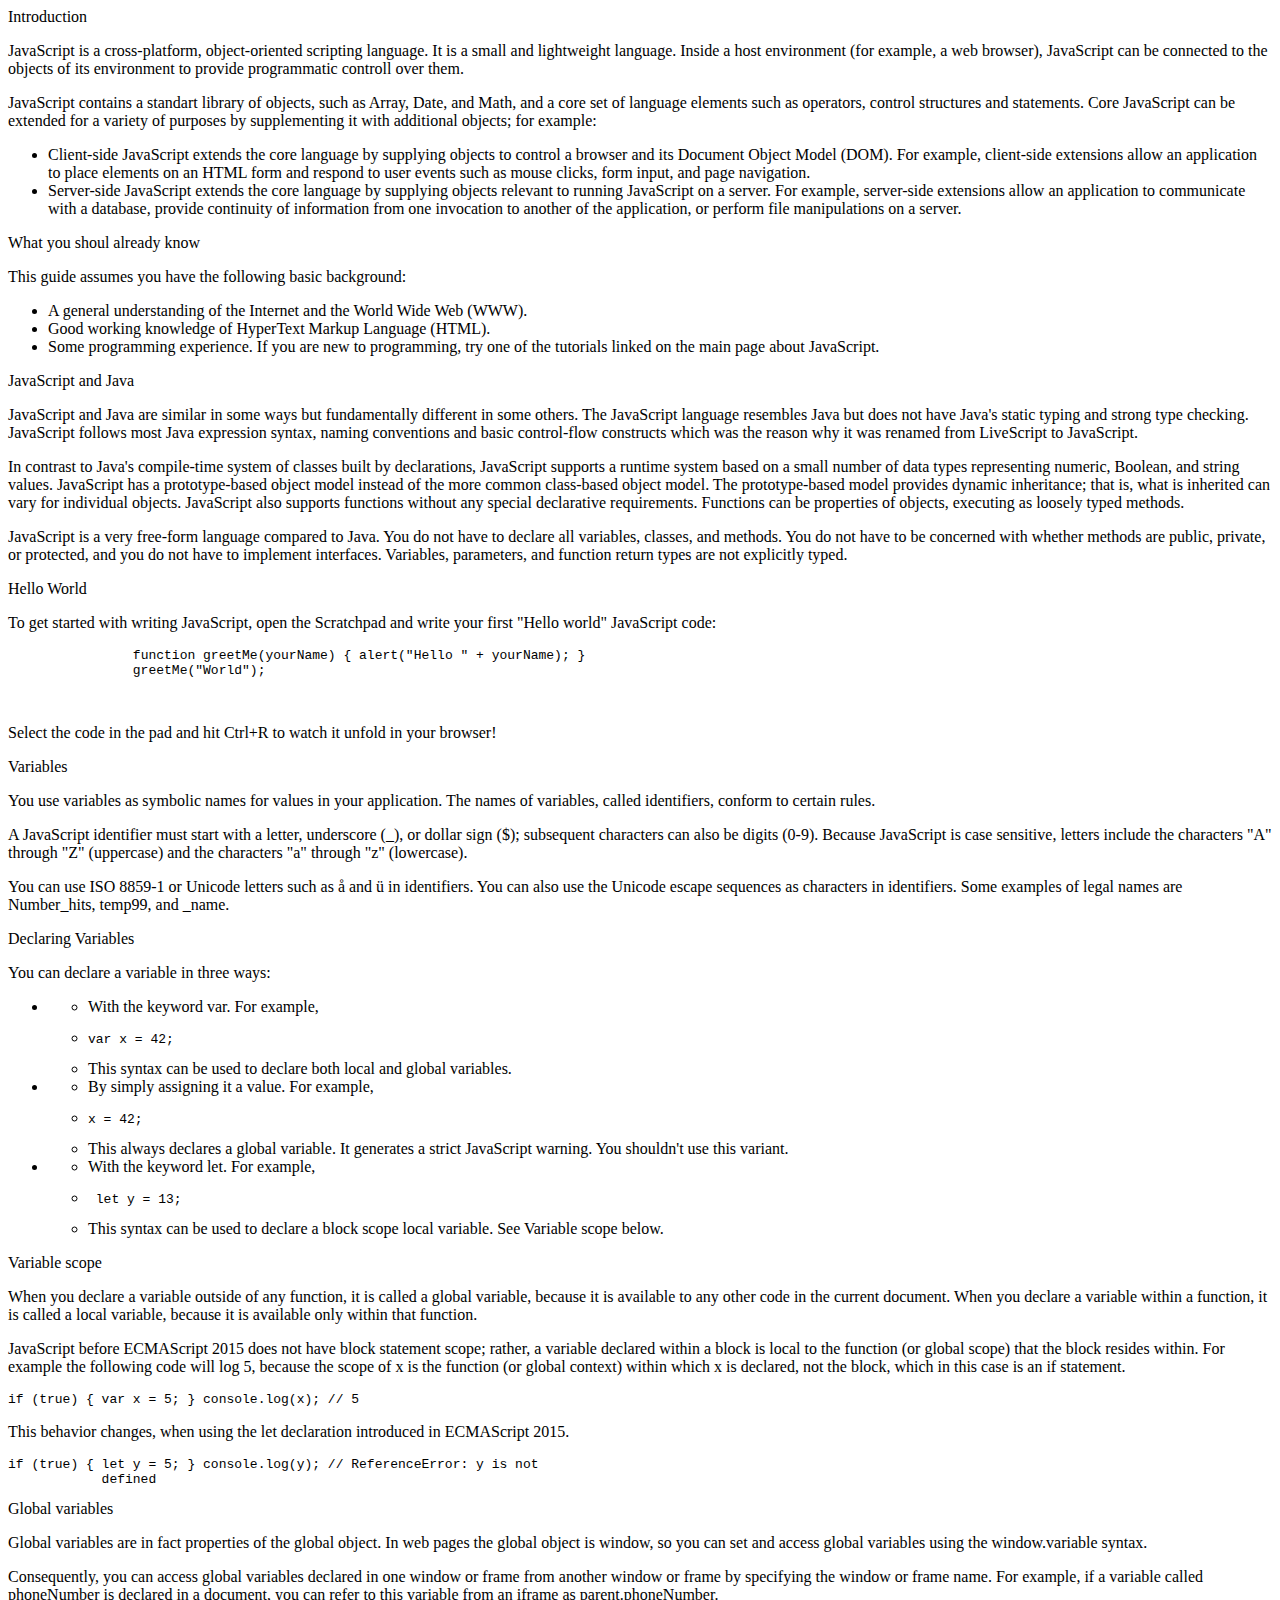
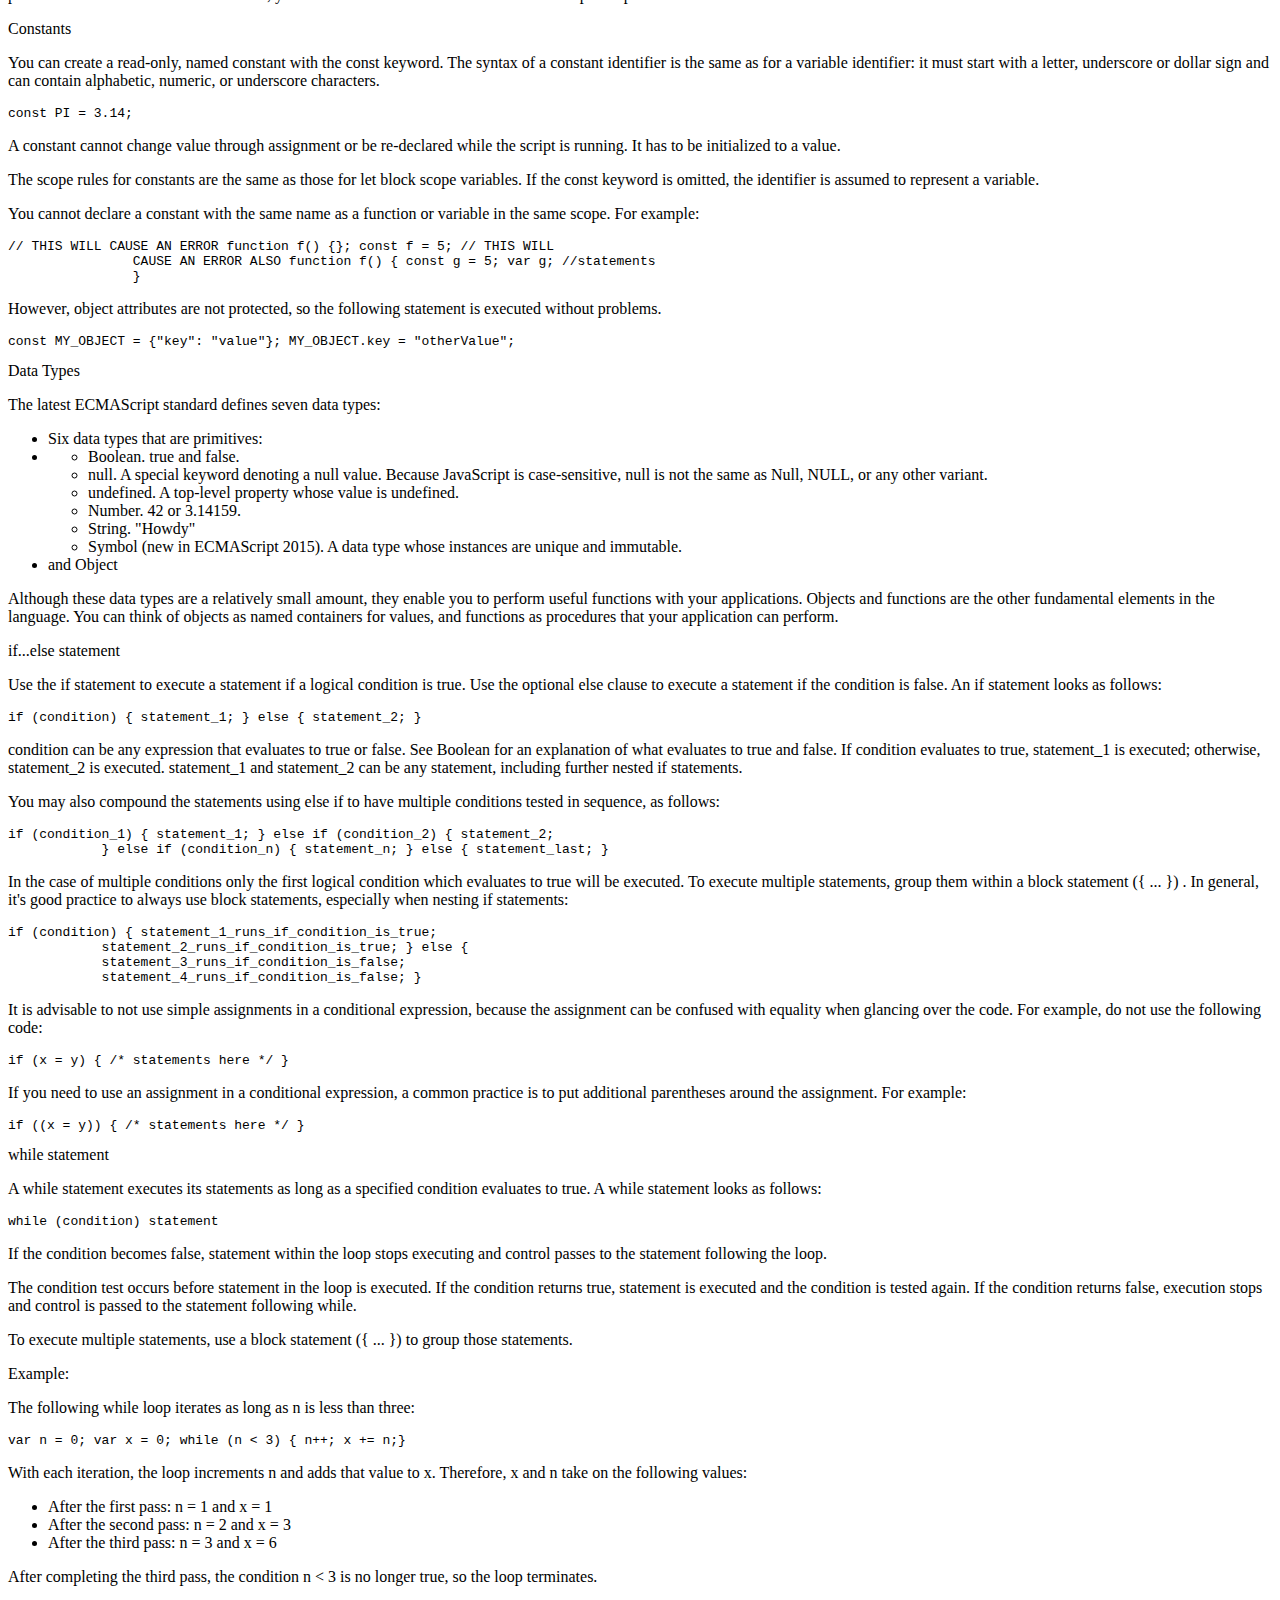
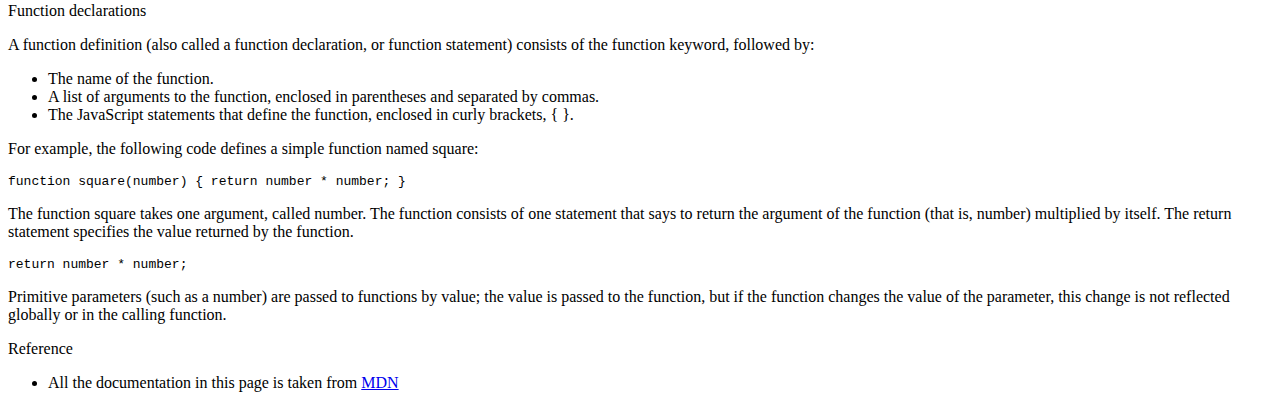
==== js-tech-page/index.html @ bdb8c1a4 "4th project main page html" ====
<!DOCTYPE html>
<html lang="en">
<head>
    <meta charset="UTF-8">
    <meta http-equiv="X-UA-Compatible" content="IE=edge">
    <meta name="viewport" content="width=device-width, initial-scale=1.0">
    <title>JS Documentation Page</title>
</head>
<body>
    <div id="main-doc">
        <section class="main-section" id="introduction">
            <header>
                Introduction
            </header>
            <p>JavaScript is a cross-platform, object-oriented scripting language. It is a small and lightweight language. Inside a host environment (for example, a web browser), JavaScript can be connected to the objects of its environment to provide programmatic controll over them.</p>
            <p>JavaScript contains a standart library of objects, such as Array, Date, and Math, and a core set of language elements such as operators, control structures and statements. Core JavaScript can be extended for a variety of purposes by supplementing it with additional objects; for example: </p>
            <ul>
                <li>Client-side JavaScript extends the core language by supplying objects to control a browser and its Document Object Model (DOM). For example, client-side extensions allow an application to place elements on an HTML form and respond to user events such as mouse clicks, form input, and page navigation.</li>
                <li>Server-side JavaScript extends the core language by supplying objects relevant to running JavaScript on a server. For example, server-side extensions allow an application to communicate with a database, provide continuity of information from one invocation to another of the application, or perform file manipulations on a server.</li>
            </ul>
        </section>
        <section class="main-section" id="what_you_should_already_know">
            <header>What you shoul already know</header>
            <p>This guide assumes you have the following basic background:</p>
            <ul>
                <li>A general understanding of the Internet and the World Wide Web (WWW).</li>
                <li>Good working knowledge of HyperText Markup Language (HTML).</li>
                <li> Some programming experience. If you are new to programming, try one of the tutorials linked on the main page about JavaScript.</li>
            </ul>
        </section>
        <section class="main-section" id="javascript_and_java">
            <header>JavaScript and Java</header>
            <p>JavaScript and Java are similar in some ways but fundamentally different in some others. The JavaScript language resembles Java but does not have Java's static typing and strong type checking. JavaScript follows most Java expression syntax, naming conventions and basic control-flow constructs which was the reason why it was renamed from LiveScript to JavaScript.</p>
            <p>In contrast to Java's compile-time system of classes built by declarations, JavaScript supports a runtime system based on a small number of data types representing numeric, Boolean, and string values. JavaScript has a prototype-based object model instead of the more common class-based object model. The prototype-based model provides dynamic inheritance; that is, what is inherited can vary for individual objects. JavaScript also supports functions without any special declarative requirements. Functions can be properties of objects, executing as loosely typed methods.</p>
            <p>JavaScript is a very free-form language compared to Java. You do not have to declare all variables, classes, and methods. You do not have to be concerned with whether methods are public, private, or protected, and you do not have to implement interfaces. Variables, parameters, and function return types are not explicitly typed.</p>
        </section>
        <section class="main-section" id="hello_world">
            <header>Hello World</header>
            <p> To get started with writing JavaScript, open the Scratchpad and write your first "Hello world" JavaScript code: </p>
            <pre>
                <code>function greetMe(yourName) { alert("Hello " + yourName); }
                greetMe("World");
                </code>
            </pre>
            <p>Select the code in the pad and hit Ctrl+R to watch it unfold in your browser!</p>
        </section>
        <section class="main-section" id="variables">
            <header>Variables</header>
            <p>You use variables as symbolic names for values in your application. The names of variables, called identifiers, conform to certain rules.</p>
            <p>A JavaScript identifier must start with a letter, underscore (_), or dollar sign ($); subsequent characters can also be digits (0-9). Because JavaScript is case sensitive, letters include the characters "A" through "Z" (uppercase) and the characters "a" through "z" (lowercase).</p>
            <p>You can use ISO 8859-1 or Unicode letters such as å and ü in identifiers. You can also use the Unicode escape sequences as characters in identifiers. Some examples of legal names are Number_hits, temp99, and _name.</p>
        </section>
        <section class="main-section" id="declaring_variables">
            <header>Declaring Variables</header>
            <p> You can declare a variable in three ways: </p>
            <ul>
                <li>
                    <ul>
                        <li>With the keyword var. For example,</li>
                        <li><pre><code>var x = 42;</code></pre></li>
                        <li> This syntax can be used to declare both local and global variables. </li>
                    </ul>
                </li>
                <li>
                    <ul>
                        <li> By simply assigning it a value. For example, </li>
                        <li><pre><code>x = 42;</code></pre></li>
                        <li> This always declares a global variable. It generates a strict JavaScript warning. You shouldn't use this variant. </li>
                    </ul>
                </li>
                <li>
                    <ul>
                        <li> With the keyword let. For example,</li>
                        <li><pre><code> let y = 13;</code></pre></li>
                        <li> This syntax can be used to declare a block scope local variable. See Variable scope below. </li>
                    </ul>
                </li>
            </ul>
        </section>
        <section class="main-section" id="variable_scope">
            <header>Variable scope</header>
            <p>When you declare a variable outside of any function, it is called a global variable, because it is available to any other code in the current document. When you declare a variable within a function, it is called a local variable, because it is available only within that function.</p>
            <p>JavaScript before ECMAScript 2015 does not have block statement scope; rather, a variable declared within a block is local to the function (or global scope) that the block resides within. For example the following code will log 5, because the scope of x is the function (or global context) within which x is declared, not the block, which in this case is an if statement.</p>
            <pre><code>if (true) { var x = 5; } console.log(x); // 5</code></pre>
            <p>This behavior changes, when using the let declaration introduced in ECMAScript 2015. </p>
            <pre><code>if (true) { let y = 5; } console.log(y); // ReferenceError: y is not
            defined</code></pre>
        </section>
        <section class="main-section" id="global_variable">
            <header>Global variables</header>
            <p>Global variables are in fact properties of the global object. In web pages the global object is window, so you can set and access global variables using the window.variable syntax.</p>
            <p>Consequently, you can access global variables declared in one window or frame from another window or frame by specifying the window or frame name. For example, if a variable called phoneNumber is declared in a document, you can refer to this variable from an iframe as parent.phoneNumber.</p>
        </section>
        <section class="main-section" id="constants">
            <header>Constants</header>
            <p> You can create a read-only, named constant with the const keyword. The syntax of a constant identifier is the same as for a variable identifier: it must start with a letter, underscore or dollar sign and can contain alphabetic, numeric, or underscore characters.</p>
            <pre><code>const PI = 3.14;</code></pre>
            <p> A constant cannot change value through assignment or be re-declared while the script is running. It has to be initialized to a value.</p>
            <p> The scope rules for constants are the same as those for let block scope variables. If the const keyword is omitted, the identifier is assumed to represent a variable.</p>
            <p> You cannot declare a constant with the same name as a function or variable in the same scope. For example: </p>
            <pre><code>// THIS WILL CAUSE AN ERROR function f() {}; const f = 5; // THIS WILL
                CAUSE AN ERROR ALSO function f() { const g = 5; var g; //statements
                }</code></pre>
            <p> However, object attributes are not protected, so the following statement is executed without problems.</p>
            <pre><code>const MY_OBJECT = {"key": "value"}; MY_OBJECT.key = "otherValue";</code></pre>
        </section>
        <section class="main-section" id="data_types">
            <header>Data Types</header>
            <p>The latest ECMAScript standard defines seven data types:</p>
            <ul>
                <li>Six data types that are primitives:</li>
                <li>
                    <ul>
                        <li>Boolean. true and false.</li>
                        <li> null. A special keyword denoting a null value. Because JavaScript is case-sensitive, null is not the same as Null, NULL, or any other variant. </li>
                        <li>undefined. A top-level property whose value is undefined.</li>
                        <li>Number. 42 or 3.14159.</li>
                        <li>String. "Howdy"</li>
                        <li> Symbol (new in ECMAScript 2015). A data type whose instances are unique and immutable. </li>
                    </ul>
                </li>
                <li>and Object</li>
            </ul>
            <p>Although these data types are a relatively small amount, they enable you to perform useful functions with your applications. Objects and functions are the other fundamental elements in the language. You can think of objects as named containers for values, and functions as procedures that your application can perform. </p>
        </section>
        <section class="main-section" id="if_else_statement">
            <header>if...else statement</header>
            <p>Use the if statement to execute a statement if a logical condition is true. Use the optional else clause to execute a statement if the condition is false. An if statement looks as follows: </p>
            <pre><code>if (condition) { statement_1; } else { statement_2; }</code></pre>
            <p>condition can be any expression that evaluates to true or false. See Boolean for an explanation of what evaluates to true and false. If condition evaluates to true, statement_1 is executed; otherwise, statement_2 is executed. statement_1 and statement_2 can be any statement, including further nested if statements. </p>
            <p> You may also compound the statements using else if to have multiple conditions tested in sequence, as follows: </p>
            <pre><code>if (condition_1) { statement_1; } else if (condition_2) { statement_2;
            } else if (condition_n) { statement_n; } else { statement_last; }</code></pre>
            <p> In the case of multiple conditions only the first logical condition which evaluates to true will be executed. To execute multiple statements, group them within a block statement ({ ... }) . In general, it's good practice to always use block statements, especially when nesting if statements: </p>
            <pre><code>if (condition) { statement_1_runs_if_condition_is_true;
            statement_2_runs_if_condition_is_true; } else {
            statement_3_runs_if_condition_is_false;
            statement_4_runs_if_condition_is_false; }</code></pre>
            <p> It is advisable to not use simple assignments in a conditional expression, because the assignment can be confused with equality when glancing over the code. For example, do not use the following code: </p>
            <pre><code>if (x = y) { /* statements here */ }</code></pre>
            <p> If you need to use an assignment in a conditional expression, a common practice is to put additional parentheses around the assignment. For example: </p>
            <pre><code>if ((x = y)) { /* statements here */ }</code></pre>
        </section>
        <section class="main-sectio" id="while_statement">
            <header>while statement</header>
            <p> A while statement executes its statements as long as a specified condition evaluates to true. A while statement looks as follows: </p>
            <pre><code>while (condition) statement</code></pre>
            <p> If the condition becomes false, statement within the loop stops executing and control passes to the statement following the loop.</p>
            <p> The condition test occurs before statement in the loop is executed. If the condition returns true, statement is executed and the condition is tested again. If the condition returns false, execution stops and control is passed to the statement following while.</p>
            <p> To execute multiple statements, use a block statement ({ ... }) to group those statements. </p>
            <p> Example: </p>
            <p>The following while loop iterates as long as n is less than three:</p>
            <pre><code>var n = 0; var x = 0; while (n < 3) { n++; x += n;}</code></pre>
            <p> With each iteration, the loop increments n and adds that value to x. Therefore, x and n take on the following values: </p>
            <ul>
                <li>After the first pass: n = 1 and x = 1</li>
                <li>After the second pass: n = 2 and x = 3</li>
                <li>After the third pass: n = 3 and x = 6</li>
            </ul>
            <p>After completing the third pass, the condition n < 3 is no longer true, so the loop terminates.</p>
        </section>
        <section class="main-sectio" id="function_declarations">
            <header>Function declarations</header>
            <p>A function definition (also called a function declaration, or function statement) consists of the function keyword, followed by: </p>
            <ul>
                <li>The name of the function.</li>
                <li>A list of arguments to the function, enclosed in parentheses and separated by commas. </li>
                <li>The JavaScript statements that define the function, enclosed in curly brackets, { }. </li>
            </ul>
            <p>For example, the following code defines a simple function named square: </p>
            <pre><code>function square(number) { return number * number; }</code></pre>
            <p>The function square takes one argument, called number. The function consists of one statement that says to return the argument of the function (that is, number) multiplied by itself. The return statement specifies the value returned by the function.</p>
            <pre><code>return number * number;</code></pre>
            <p>Primitive parameters (such as a number) are passed to functions by value; the value is passed to the function, but if the function changes the value of the parameter, this change is not reflected globally or in the calling function.</p>
        </section>
        <section class="main-section" id="reference">
            <header>Reference</header>
            <ul>
                <li>
                    All the documentation in this page is taken from <a href="https://developer.mozilla.org/en-US/docs/Web/JavaScript/Guide">MDN</a> 
                </li>
            </ul>
        </section>
    </div>
    <script src="https://cdn.freecodecamp.org/testable-projects-fcc/v1/bundle.js"></script>
</body>
</html>
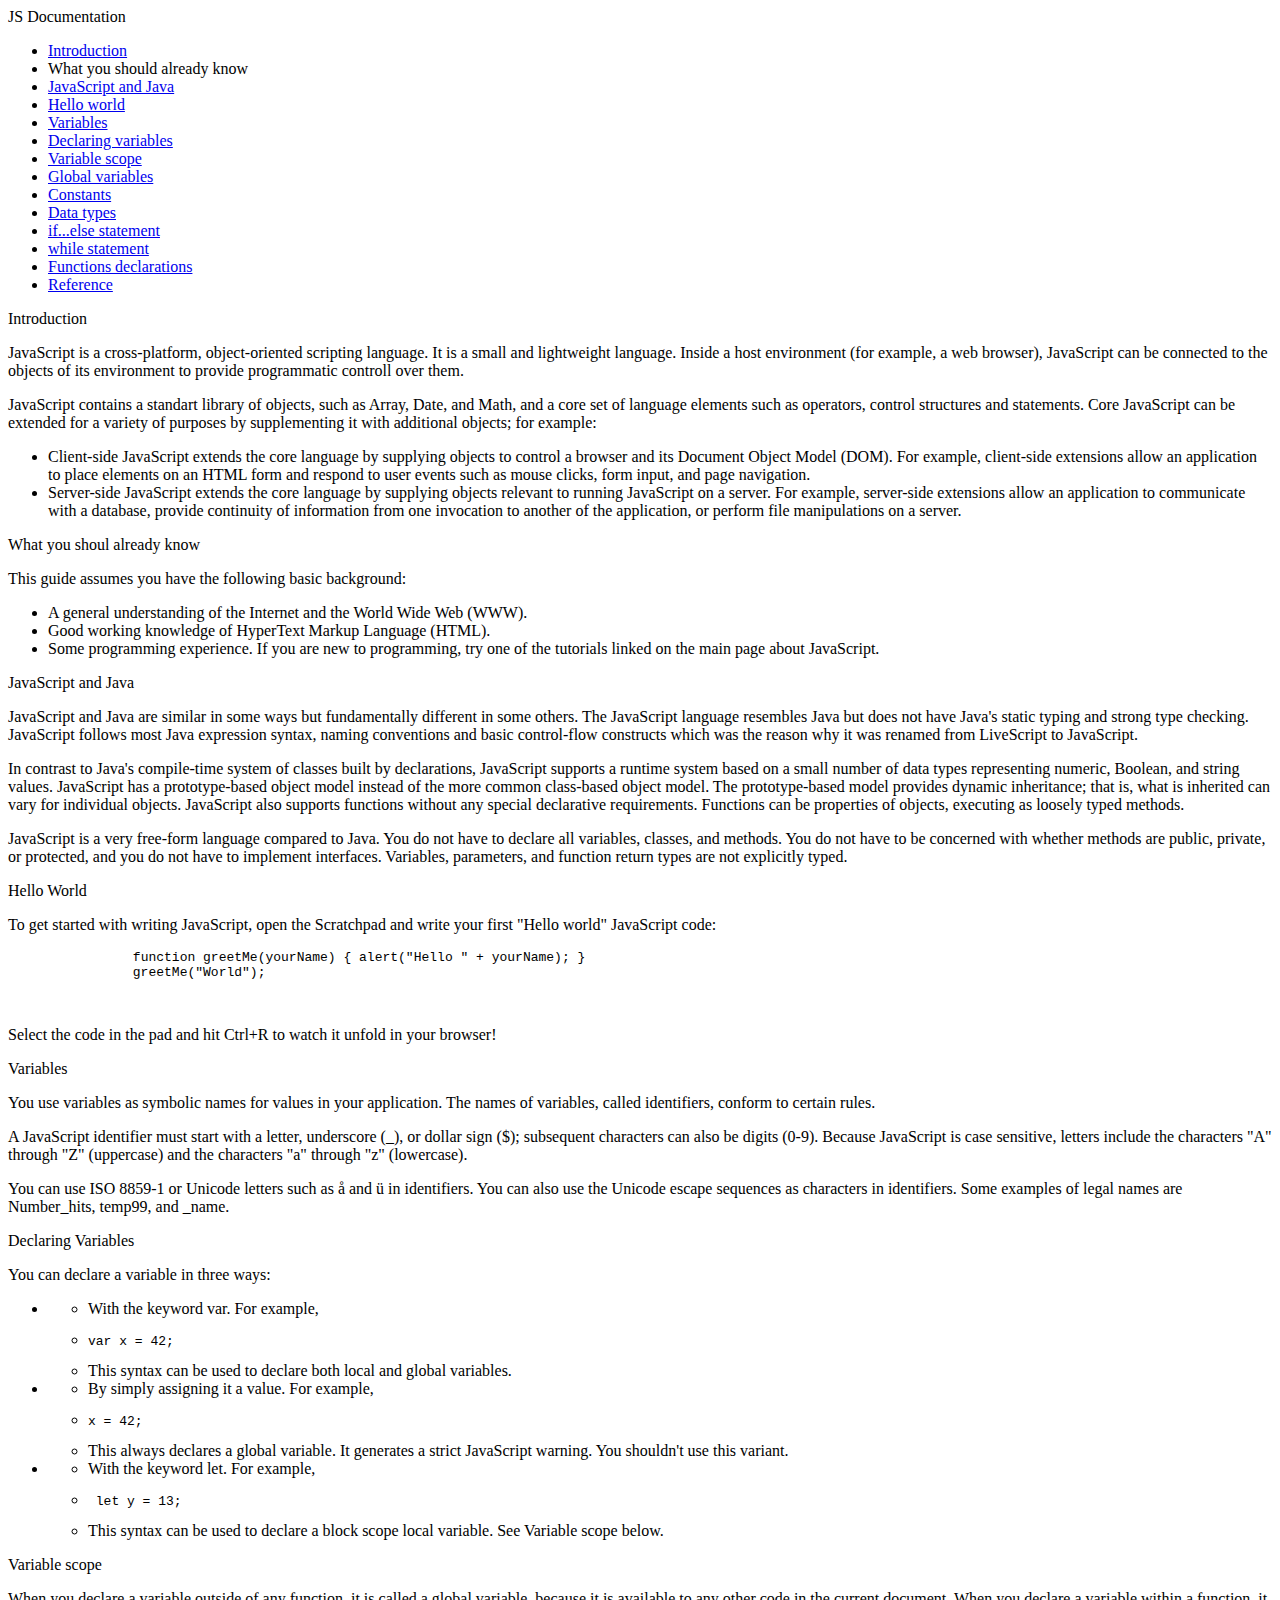
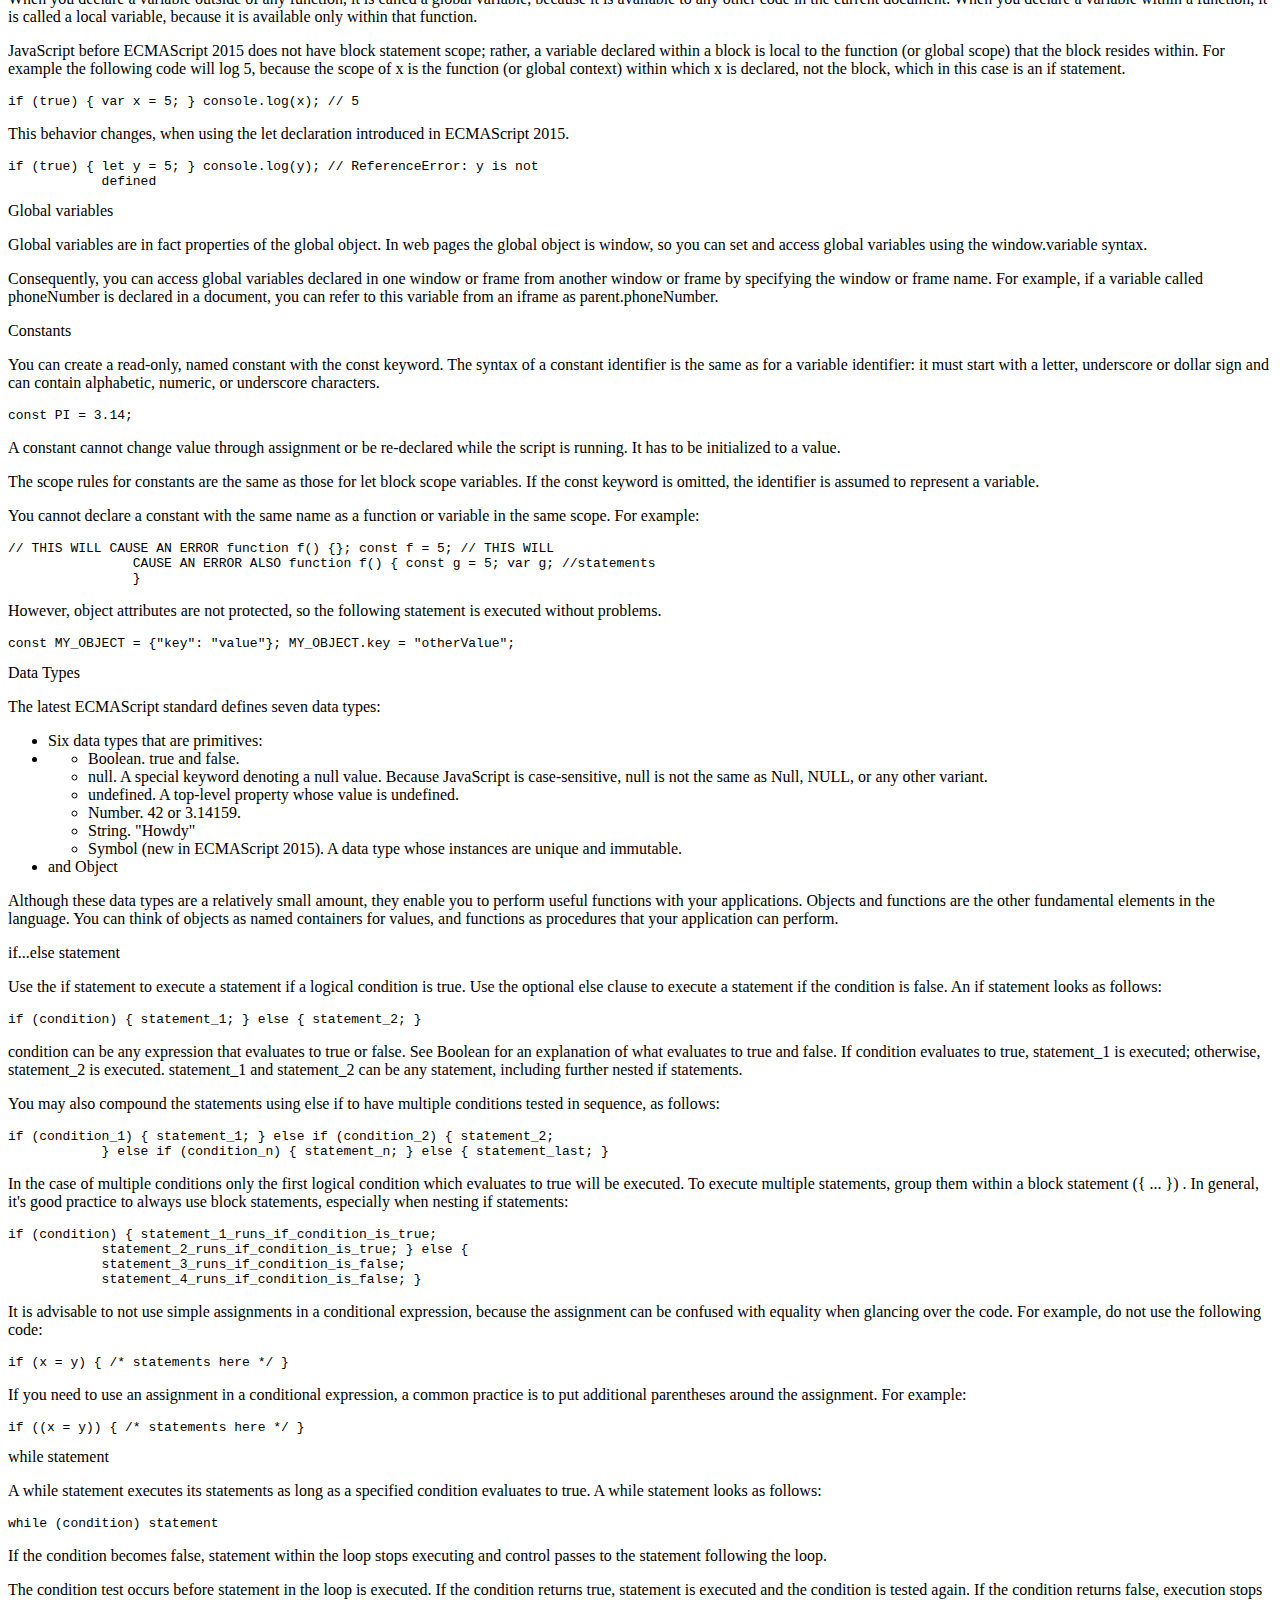
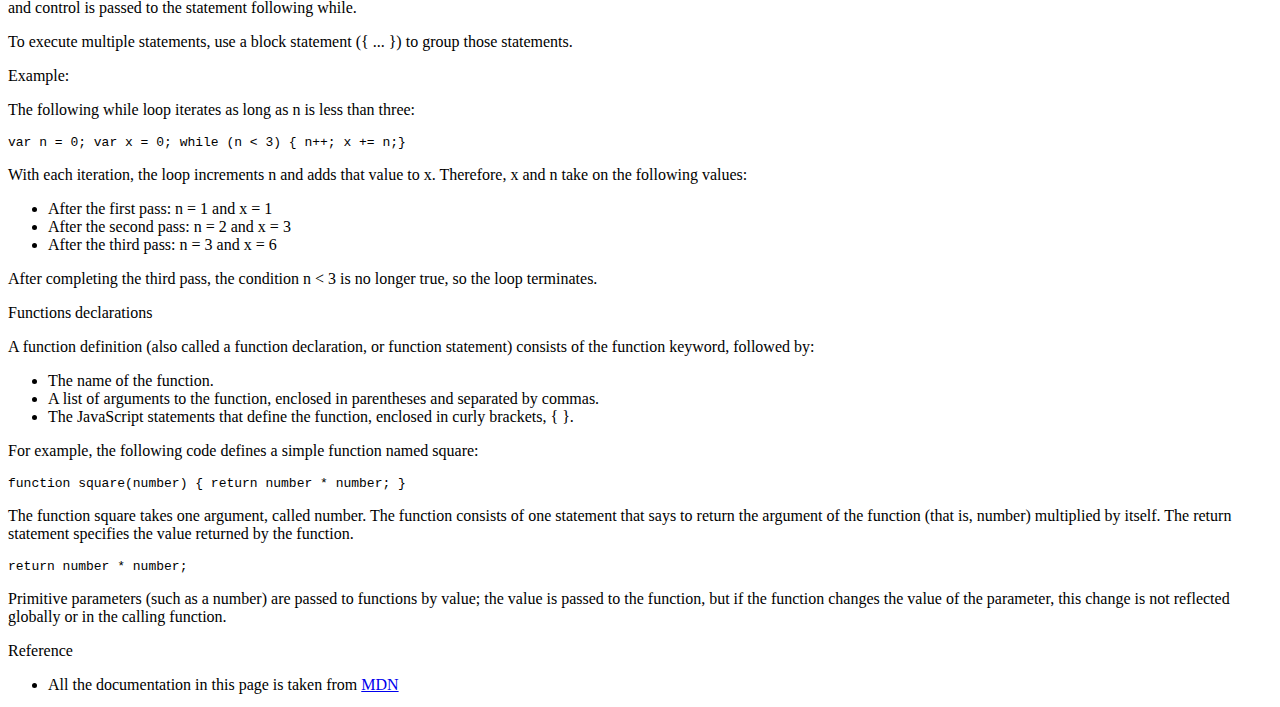
==== commit 70906b57: "HTML navbar added" ====
--- a/js-tech-page/index.html
+++ b/js-tech-page/index.html
@@ -7,6 +7,25 @@
     <title>JS Documentation Page</title>
 </head>
 <body>
+    <nav id="navbar">
+        <header>JS Documentation</header>
+        <ul>
+            <li><a href="#introduction" class="nav-link">Introduction</a></li>
+            <li><a href="#what_you_shoul_already_know" class="nav-link"></a>What you should already know</li>
+            <li><a href="#javascript_and_java" class="nav-link">JavaScript and Java</a></li>
+            <li><a href="#hello_world" class="nav-link">Hello world</a></li>
+            <li><a href="#variables" class="nav-link">Variables</a></li>
+            <li><a href="#declaring_variables" class="nav-link">Declaring variables</a></li>
+            <li><a href="#variable_scope" class="nav-link">Variable scope</a></li>
+            <li><a href="#global_variables" class="nav-link">Global variables</a></li>
+            <li><a href="#constants" class="nav-link">Constants</a></li>
+            <li><a href="#data_types" class="nav-link">Data types</a></li>
+            <li><a href="#if_else_statement" class="nav-link">if...else statement</a></li>
+            <li><a href="#while_statement" class="nav-link">while statement</a></li>
+            <li><a href="#functions_declarations" class="nav-link">Functions declarations</a></li>
+            <li><a href="#reference" class="nav-link">Reference</a></li>
+        </ul>
+    </nav>
     <div id="main-doc">
         <section class="main-section" id="introduction">
             <header>
@@ -159,8 +178,8 @@
             </ul>
             <p>After completing the third pass, the condition n < 3 is no longer true, so the loop terminates.</p>
         </section>
-        <section class="main-sectio" id="function_declarations">
-            <header>Function declarations</header>
+        <section class="main-sectio" id="functions_declarations">
+            <header>Functions declarations</header>
             <p>A function definition (also called a function declaration, or function statement) consists of the function keyword, followed by: </p>
             <ul>
                 <li>The name of the function.</li>
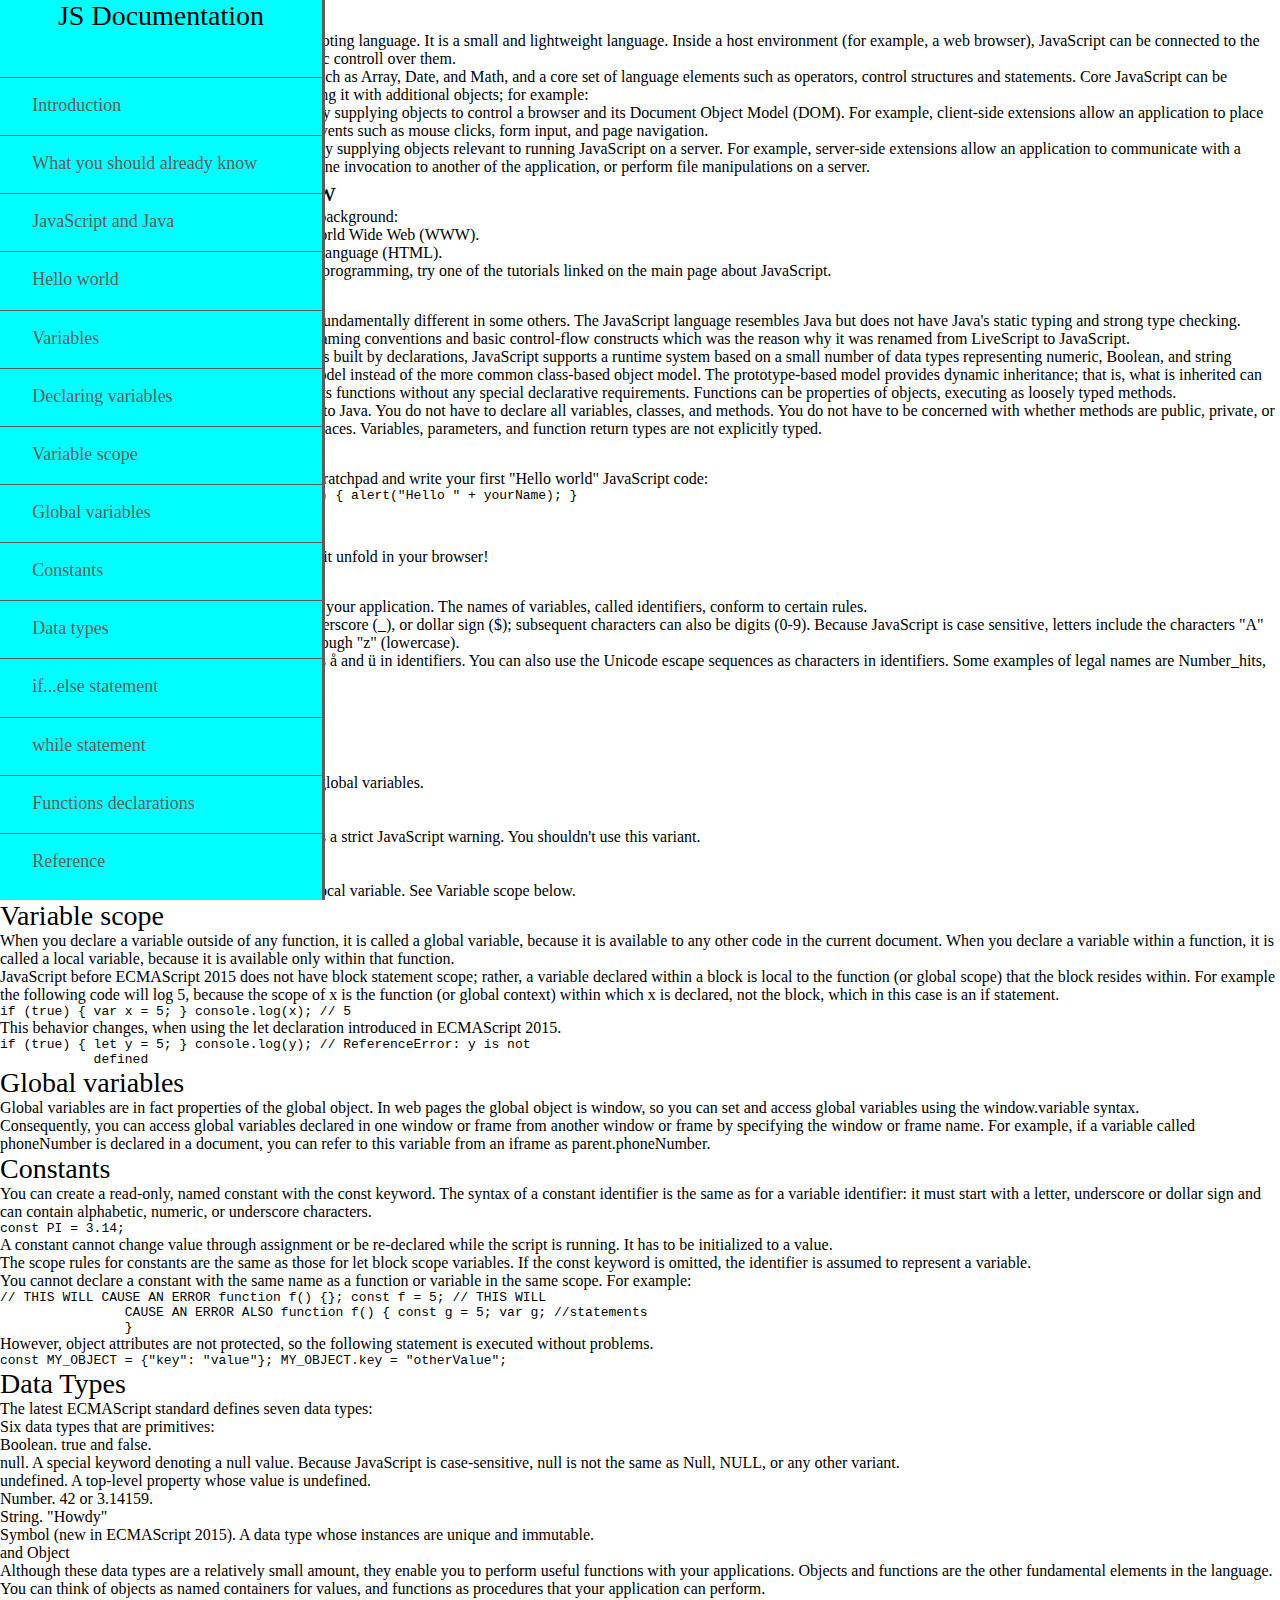
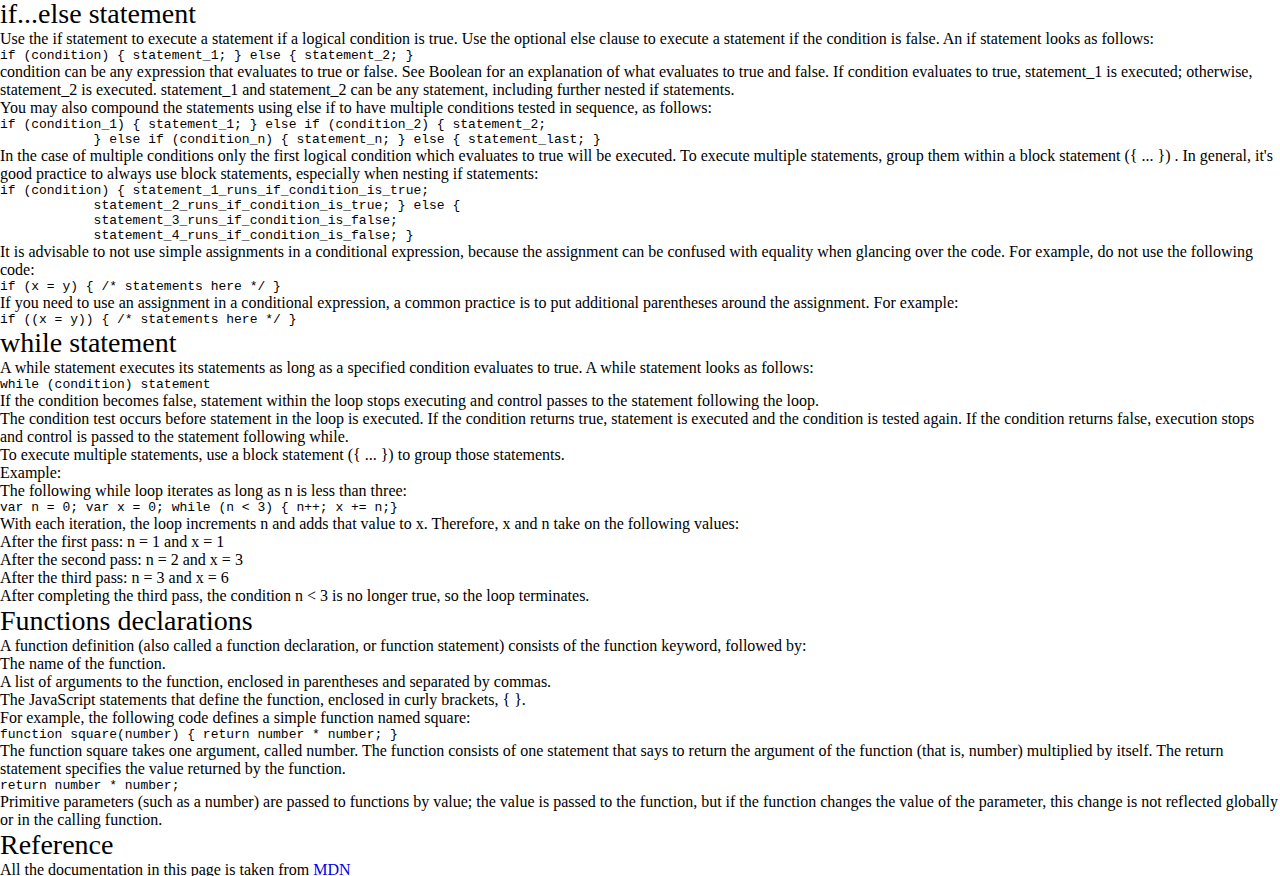
==== commit 6f46385f: "CSS de la navbar" ====
--- a/js-tech-page/index.html
+++ b/js-tech-page/index.html
@@ -5,13 +5,14 @@
     <meta http-equiv="X-UA-Compatible" content="IE=edge">
     <meta name="viewport" content="width=device-width, initial-scale=1.0">
     <title>JS Documentation Page</title>
+    <link rel="stylesheet" href="style.css">
 </head>
 <body>
     <nav id="navbar">
         <header>JS Documentation</header>
         <ul>
             <li><a href="#introduction" class="nav-link">Introduction</a></li>
-            <li><a href="#what_you_shoul_already_know" class="nav-link"></a>What you should already know</li>
+            <li><a href="#what_you_should_already_know" class="nav-link">What you should already know</a></li>
             <li><a href="#javascript_and_java" class="nav-link">JavaScript and Java</a></li>
             <li><a href="#hello_world" class="nav-link">Hello world</a></li>
             <li><a href="#variables" class="nav-link">Variables</a></li>
--- a/js-tech-page/style.css
+++ b/js-tech-page/style.css
@@ -0,0 +1,47 @@
+*{
+    margin: 0;
+    padding: 0;
+    box-sizing: border-box;
+}
+#navbar{
+    width: 325px;
+    height: 100vh;
+    background-color: aqua;
+    position: fixed;
+    top: 0;
+    left: 0;
+    overflow-x: hidden;
+    overflow-y: auto;
+    display: flex;
+    flex-direction: column;
+    align-items: center;
+    border-right: 3px solid rgb(93, 93, 93);
+}
+header{
+    font-size: 28px;
+}
+#navbar ul{
+    width: 100%;
+    list-style: none;
+    margin-top: 5vh;
+    height: 90vh;
+    display: flex;
+    flex-direction: column;
+    justify-content: space-between;
+    align-items: flex-start;
+}
+#navbar ul li{
+    border-top: 1px solid rgb(93, 93, 93);
+    width: 100%;
+    height: 6vh;
+    line-height: 6vh;
+    padding-left: 10%;
+}
+.nav-link{
+    display: block;
+    width: 100%;
+    height: 100%;
+    font-size: 18px;
+    color: rgb(93, 93, 93);
+    text-decoration: none;
+}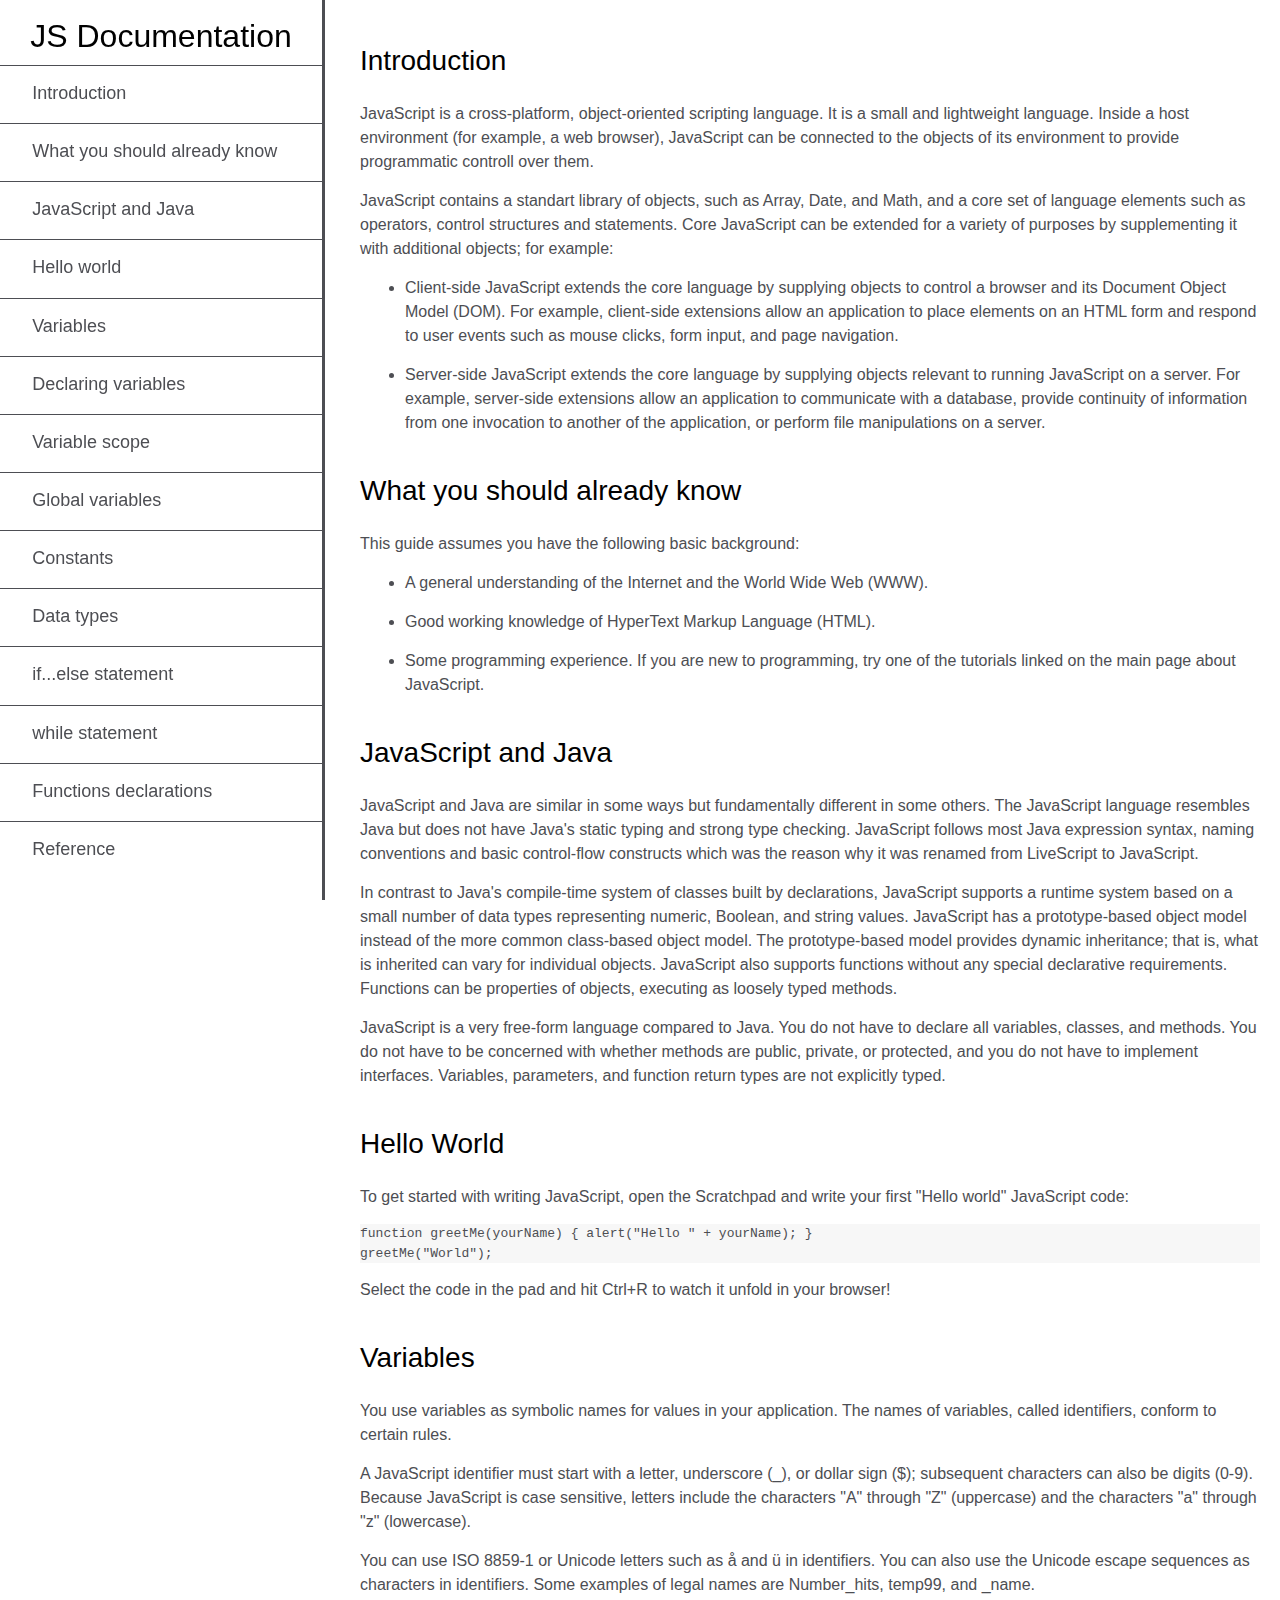
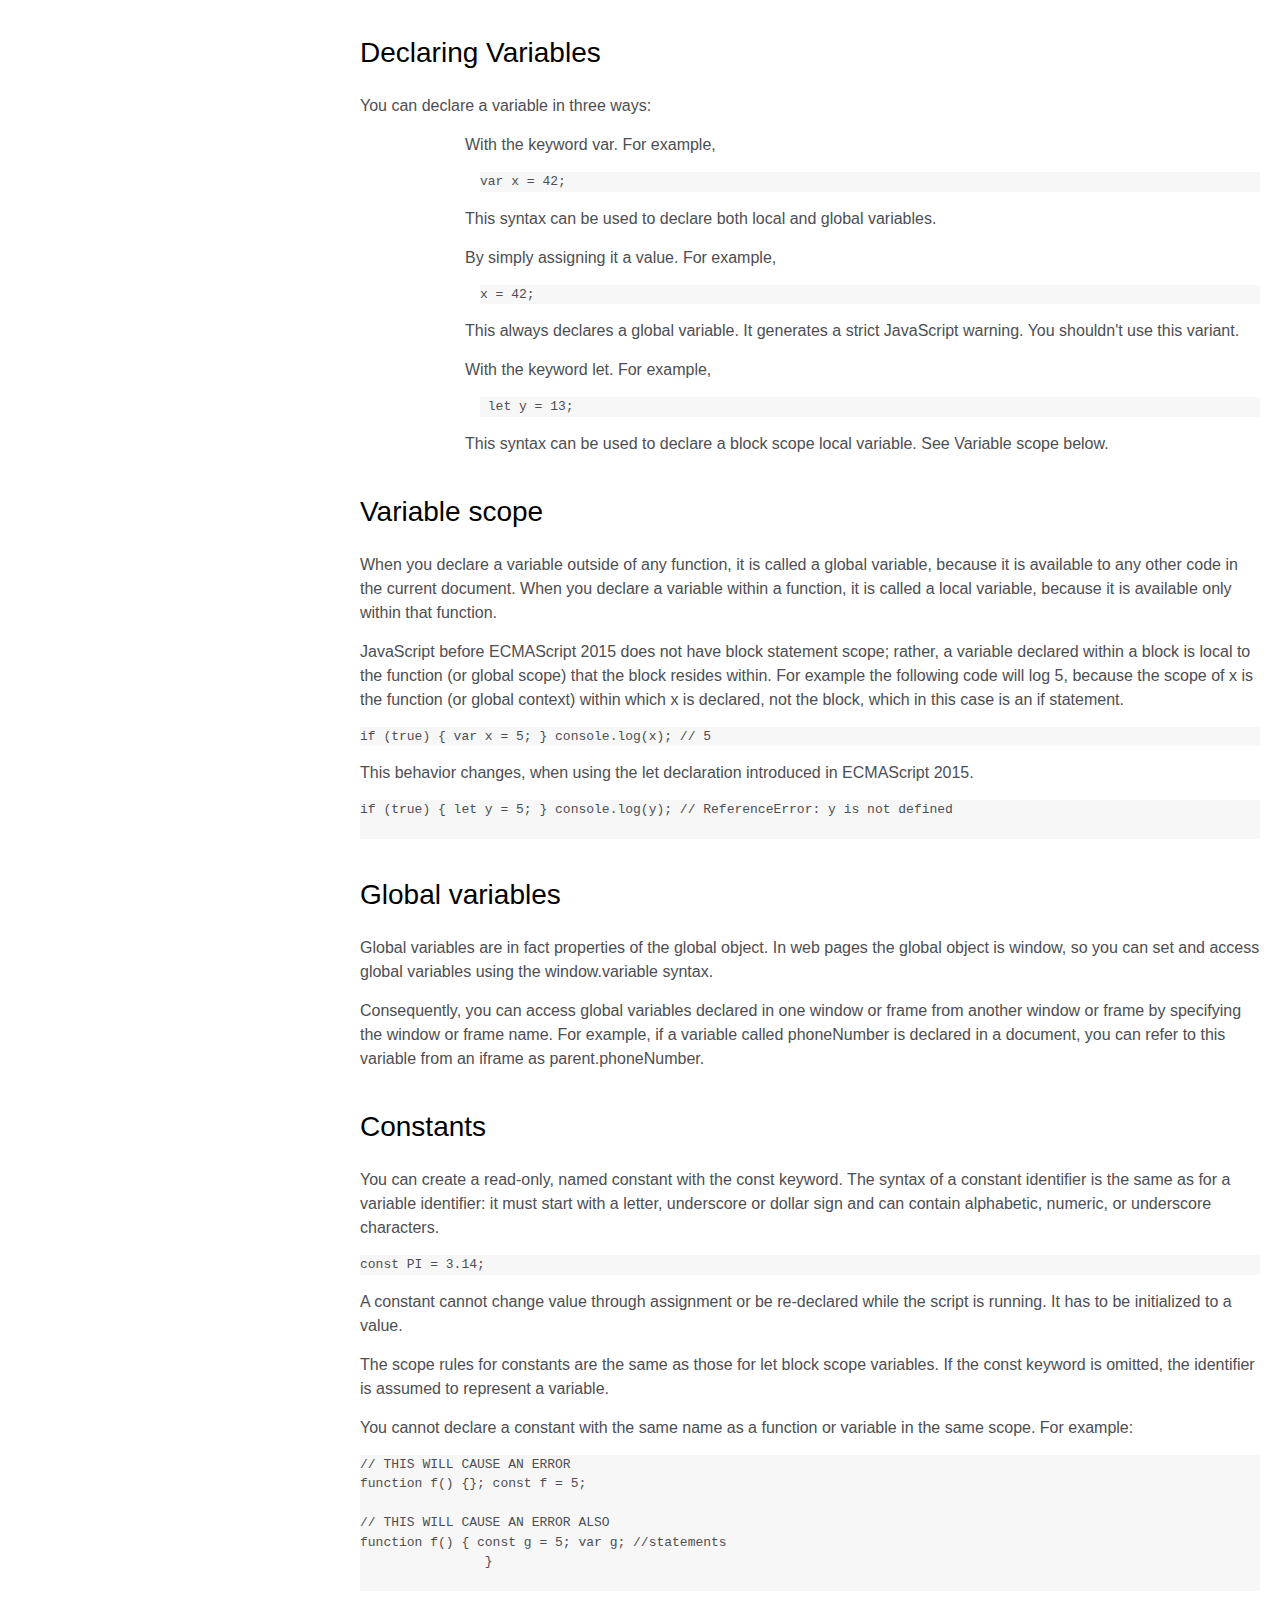
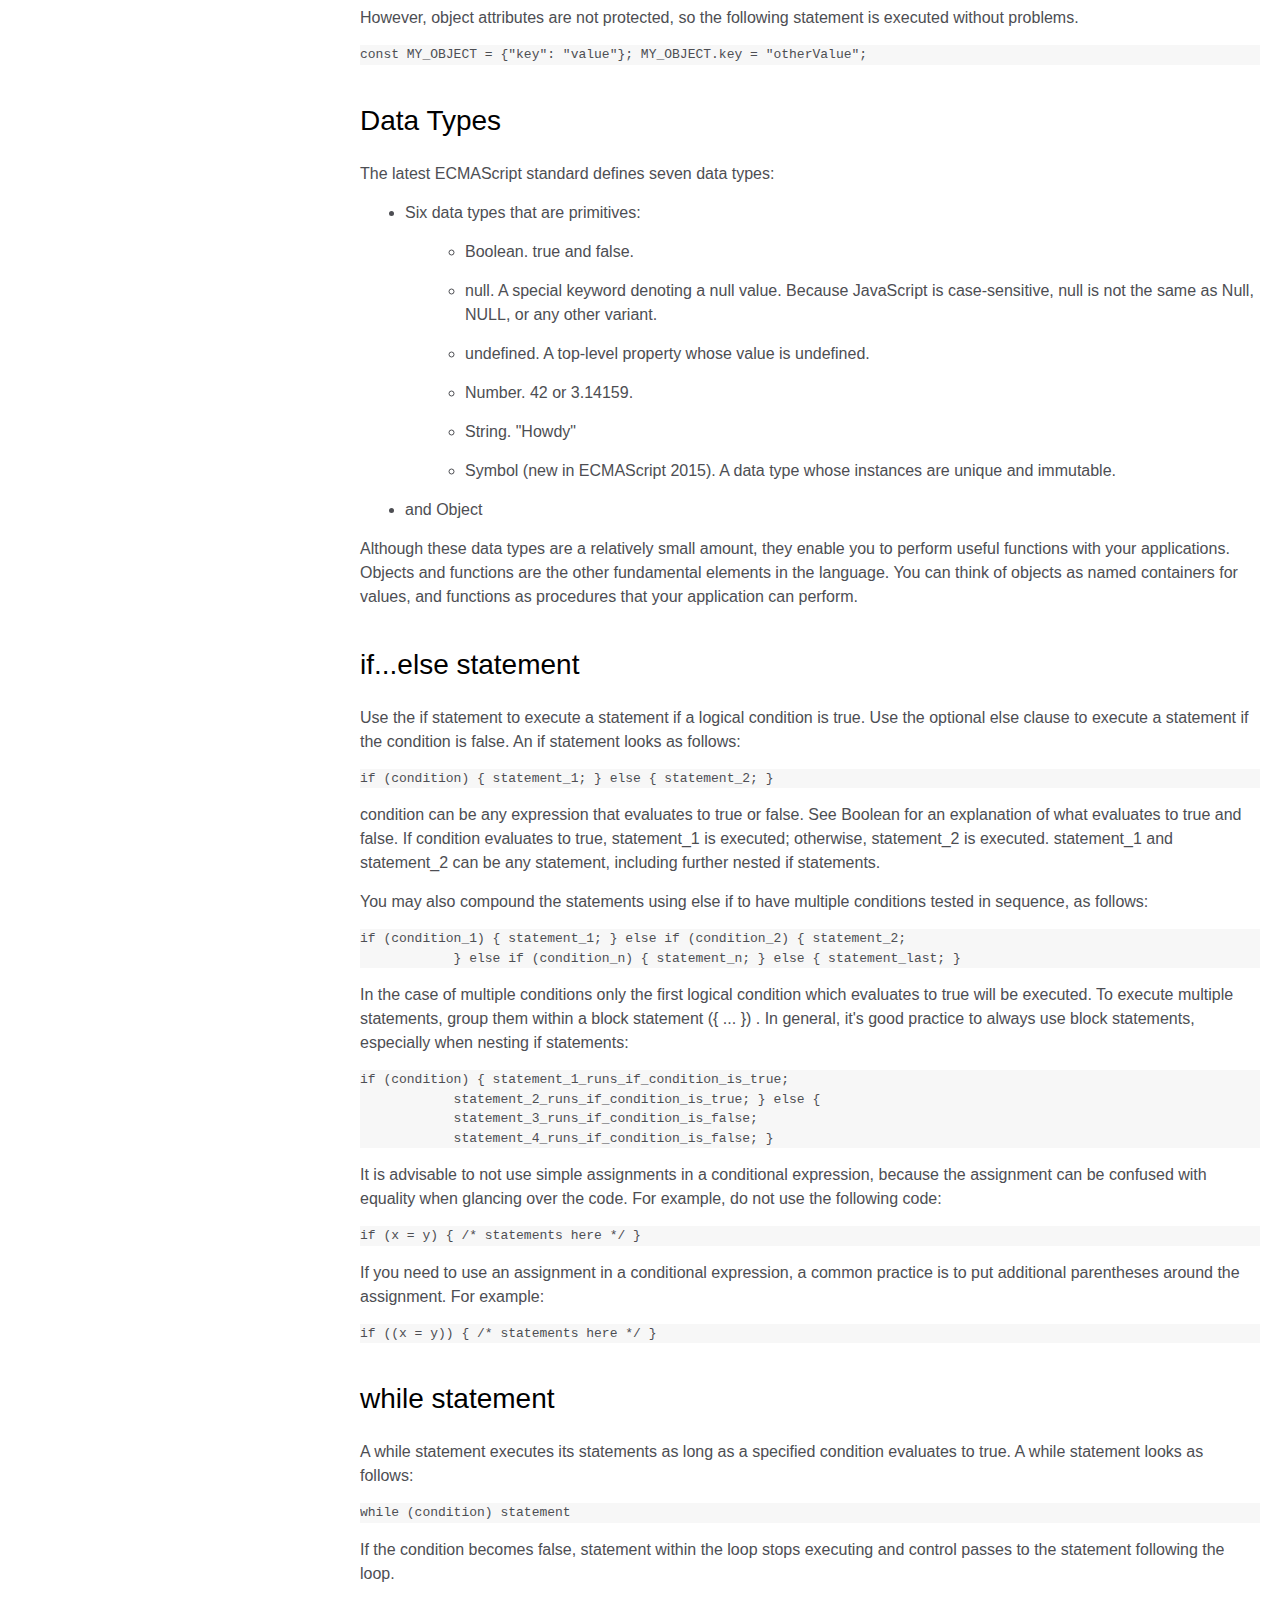
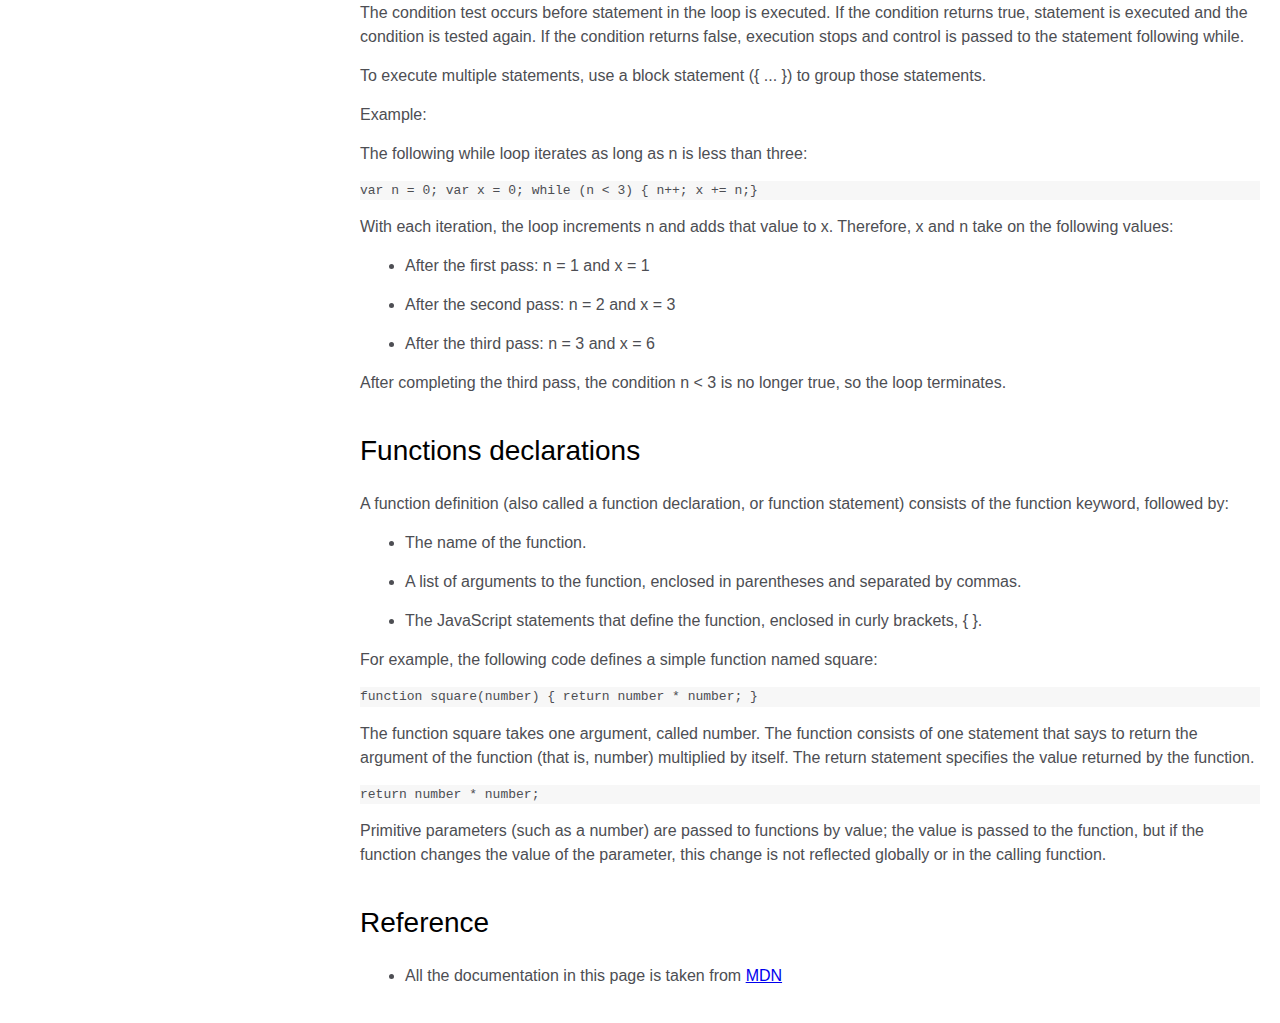
==== commit 1ec62ee9: "4th project ended" ====
--- a/js-tech-page/index.html
+++ b/js-tech-page/index.html
@@ -21,13 +21,13 @@
             <li><a href="#global_variables" class="nav-link">Global variables</a></li>
             <li><a href="#constants" class="nav-link">Constants</a></li>
             <li><a href="#data_types" class="nav-link">Data types</a></li>
-            <li><a href="#if_else_statement" class="nav-link">if...else statement</a></li>
+            <li><a href="#if...else_statement" class="nav-link">if...else statement</a></li>
             <li><a href="#while_statement" class="nav-link">while statement</a></li>
             <li><a href="#functions_declarations" class="nav-link">Functions declarations</a></li>
             <li><a href="#reference" class="nav-link">Reference</a></li>
         </ul>
     </nav>
-    <div id="main-doc">
+    <main id="main-doc">
         <section class="main-section" id="introduction">
             <header>
                 Introduction
@@ -40,7 +40,7 @@
             </ul>
         </section>
         <section class="main-section" id="what_you_should_already_know">
-            <header>What you shoul already know</header>
+            <header>What you should already know</header>
             <p>This guide assumes you have the following basic background:</p>
             <ul>
                 <li>A general understanding of the Internet and the World Wide Web (WWW).</li>
@@ -56,12 +56,8 @@
         </section>
         <section class="main-section" id="hello_world">
             <header>Hello World</header>
-            <p> To get started with writing JavaScript, open the Scratchpad and write your first "Hello world" JavaScript code: </p>
-            <pre>
-                <code>function greetMe(yourName) { alert("Hello " + yourName); }
-                greetMe("World");
-                </code>
-            </pre>
+            <p> To get started with writing JavaScript, open the Scratchpad and write your first "Hello world" JavaScript code: </p><pre><code>function greetMe(yourName) { alert("Hello " + yourName); }
+greetMe("World");</code></pre>
             <p>Select the code in the pad and hit Ctrl+R to watch it unfold in your browser!</p>
         </section>
         <section class="main-section" id="variables">
@@ -103,10 +99,10 @@
             <p>JavaScript before ECMAScript 2015 does not have block statement scope; rather, a variable declared within a block is local to the function (or global scope) that the block resides within. For example the following code will log 5, because the scope of x is the function (or global context) within which x is declared, not the block, which in this case is an if statement.</p>
             <pre><code>if (true) { var x = 5; } console.log(x); // 5</code></pre>
             <p>This behavior changes, when using the let declaration introduced in ECMAScript 2015. </p>
-            <pre><code>if (true) { let y = 5; } console.log(y); // ReferenceError: y is not
-            defined</code></pre>
-        </section>
-        <section class="main-section" id="global_variable">
+            <pre><code>if (true) { let y = 5; } console.log(y); // ReferenceError: y is not defined</code>
+            </pre>
+        </section>
+        <section class="main-section" id="global_variables">
             <header>Global variables</header>
             <p>Global variables are in fact properties of the global object. In web pages the global object is window, so you can set and access global variables using the window.variable syntax.</p>
             <p>Consequently, you can access global variables declared in one window or frame from another window or frame by specifying the window or frame name. For example, if a variable called phoneNumber is declared in a document, you can refer to this variable from an iframe as parent.phoneNumber.</p>
@@ -118,9 +114,13 @@
             <p> A constant cannot change value through assignment or be re-declared while the script is running. It has to be initialized to a value.</p>
             <p> The scope rules for constants are the same as those for let block scope variables. If the const keyword is omitted, the identifier is assumed to represent a variable.</p>
             <p> You cannot declare a constant with the same name as a function or variable in the same scope. For example: </p>
-            <pre><code>// THIS WILL CAUSE AN ERROR function f() {}; const f = 5; // THIS WILL
-                CAUSE AN ERROR ALSO function f() { const g = 5; var g; //statements
-                }</code></pre>
+            <pre><code>// THIS WILL CAUSE AN ERROR
+function f() {}; const f = 5;
+
+// THIS WILL CAUSE AN ERROR ALSO 
+function f() { const g = 5; var g; //statements
+                }</code>
+            </pre>
             <p> However, object attributes are not protected, so the following statement is executed without problems.</p>
             <pre><code>const MY_OBJECT = {"key": "value"}; MY_OBJECT.key = "otherValue";</code></pre>
         </section>
@@ -128,8 +128,7 @@
             <header>Data Types</header>
             <p>The latest ECMAScript standard defines seven data types:</p>
             <ul>
-                <li>Six data types that are primitives:</li>
-                <li>
+                <li>Six data types that are primitives: 
                     <ul>
                         <li>Boolean. true and false.</li>
                         <li> null. A special keyword denoting a null value. Because JavaScript is case-sensitive, null is not the same as Null, NULL, or any other variant. </li>
@@ -139,11 +138,12 @@
                         <li> Symbol (new in ECMAScript 2015). A data type whose instances are unique and immutable. </li>
                     </ul>
                 </li>
+                
                 <li>and Object</li>
             </ul>
             <p>Although these data types are a relatively small amount, they enable you to perform useful functions with your applications. Objects and functions are the other fundamental elements in the language. You can think of objects as named containers for values, and functions as procedures that your application can perform. </p>
         </section>
-        <section class="main-section" id="if_else_statement">
+        <section class="main-section" id="if...else_statement">
             <header>if...else statement</header>
             <p>Use the if statement to execute a statement if a logical condition is true. Use the optional else clause to execute a statement if the condition is false. An if statement looks as follows: </p>
             <pre><code>if (condition) { statement_1; } else { statement_2; }</code></pre>
@@ -161,7 +161,7 @@
             <p> If you need to use an assignment in a conditional expression, a common practice is to put additional parentheses around the assignment. For example: </p>
             <pre><code>if ((x = y)) { /* statements here */ }</code></pre>
         </section>
-        <section class="main-sectio" id="while_statement">
+        <section class="main-section" id="while_statement">
             <header>while statement</header>
             <p> A while statement executes its statements as long as a specified condition evaluates to true. A while statement looks as follows: </p>
             <pre><code>while (condition) statement</code></pre>
@@ -179,7 +179,7 @@
             </ul>
             <p>After completing the third pass, the condition n < 3 is no longer true, so the loop terminates.</p>
         </section>
-        <section class="main-sectio" id="functions_declarations">
+        <section class="main-section" id="functions_declarations">
             <header>Functions declarations</header>
             <p>A function definition (also called a function declaration, or function statement) consists of the function keyword, followed by: </p>
             <ul>
@@ -201,7 +201,7 @@
                 </li>
             </ul>
         </section>
-    </div>
+    </main>
     <script src="https://cdn.freecodecamp.org/testable-projects-fcc/v1/bundle.js"></script>
 </body>
 </html>--- a/js-tech-page/style.css
+++ b/js-tech-page/style.css
@@ -3,10 +3,15 @@
     padding: 0;
     box-sizing: border-box;
 }
+body{
+    color: #4d4e53;
+    font-family: 'Open Sans', Arial, sans-serif;
+    line-height: 1.5;
+}
 #navbar{
     width: 325px;
     height: 100vh;
-    background-color: aqua;
+    padding-top: 20px;
     position: fixed;
     top: 0;
     left: 0;
@@ -15,15 +20,20 @@
     display: flex;
     flex-direction: column;
     align-items: center;
-    border-right: 3px solid rgb(93, 93, 93);
+    border-right: 3px solid #4d4e53;
 }
-header{
-    font-size: 28px;
+#navbar header{
+    display: block;
+    width: 100%;
+    height: 5vh;
+    text-align: center;
+    font-size: 32px;
+    line-height: 32px;
+    margin: 0;
 }
 #navbar ul{
     width: 100%;
     list-style: none;
-    margin-top: 5vh;
     height: 90vh;
     display: flex;
     flex-direction: column;
@@ -31,7 +41,7 @@
     align-items: flex-start;
 }
 #navbar ul li{
-    border-top: 1px solid rgb(93, 93, 93);
+    border-top: 1px solid #4d4e53;
     width: 100%;
     height: 6vh;
     line-height: 6vh;
@@ -42,6 +52,53 @@
     width: 100%;
     height: 100%;
     font-size: 18px;
-    color: rgb(93, 93, 93);
+    color: #4d4e53;
     text-decoration: none;
+}
+#main-doc{
+    margin-left: 325px;
+    padding: 20px 20px;
+    display: flex;
+    flex-direction: column;
+}
+
+header{
+    font-size: 28px;
+    margin: 20px auto;
+    color: black;
+    margin-left: 15px ;
+}
+#main-doc p{
+    margin: 15px auto 15px 15px;
+}
+#main-doc li{
+    margin: 15px auto 15px 60px ;
+}
+#main-doc pre{
+    background-color: #F7F7F7;
+    margin: 15px auto 15px 15px;
+    overflow-x: auto;
+}
+#declaring_variables ul{
+    list-style: none;
+}
+@media(max-width:680px){
+    
+    body{
+        position: static;
+        font-size: 15px;
+        width: 100%;
+    }
+    #navbar{
+        position: relative;
+        height: 400px;
+        overflow-x: hidden;
+        overflow-y: auto;
+        margin: 20px auto 20px 0;
+        width: 90%;
+    }
+    #main-doc{
+        margin: 20px auto;
+    }
+   
 }